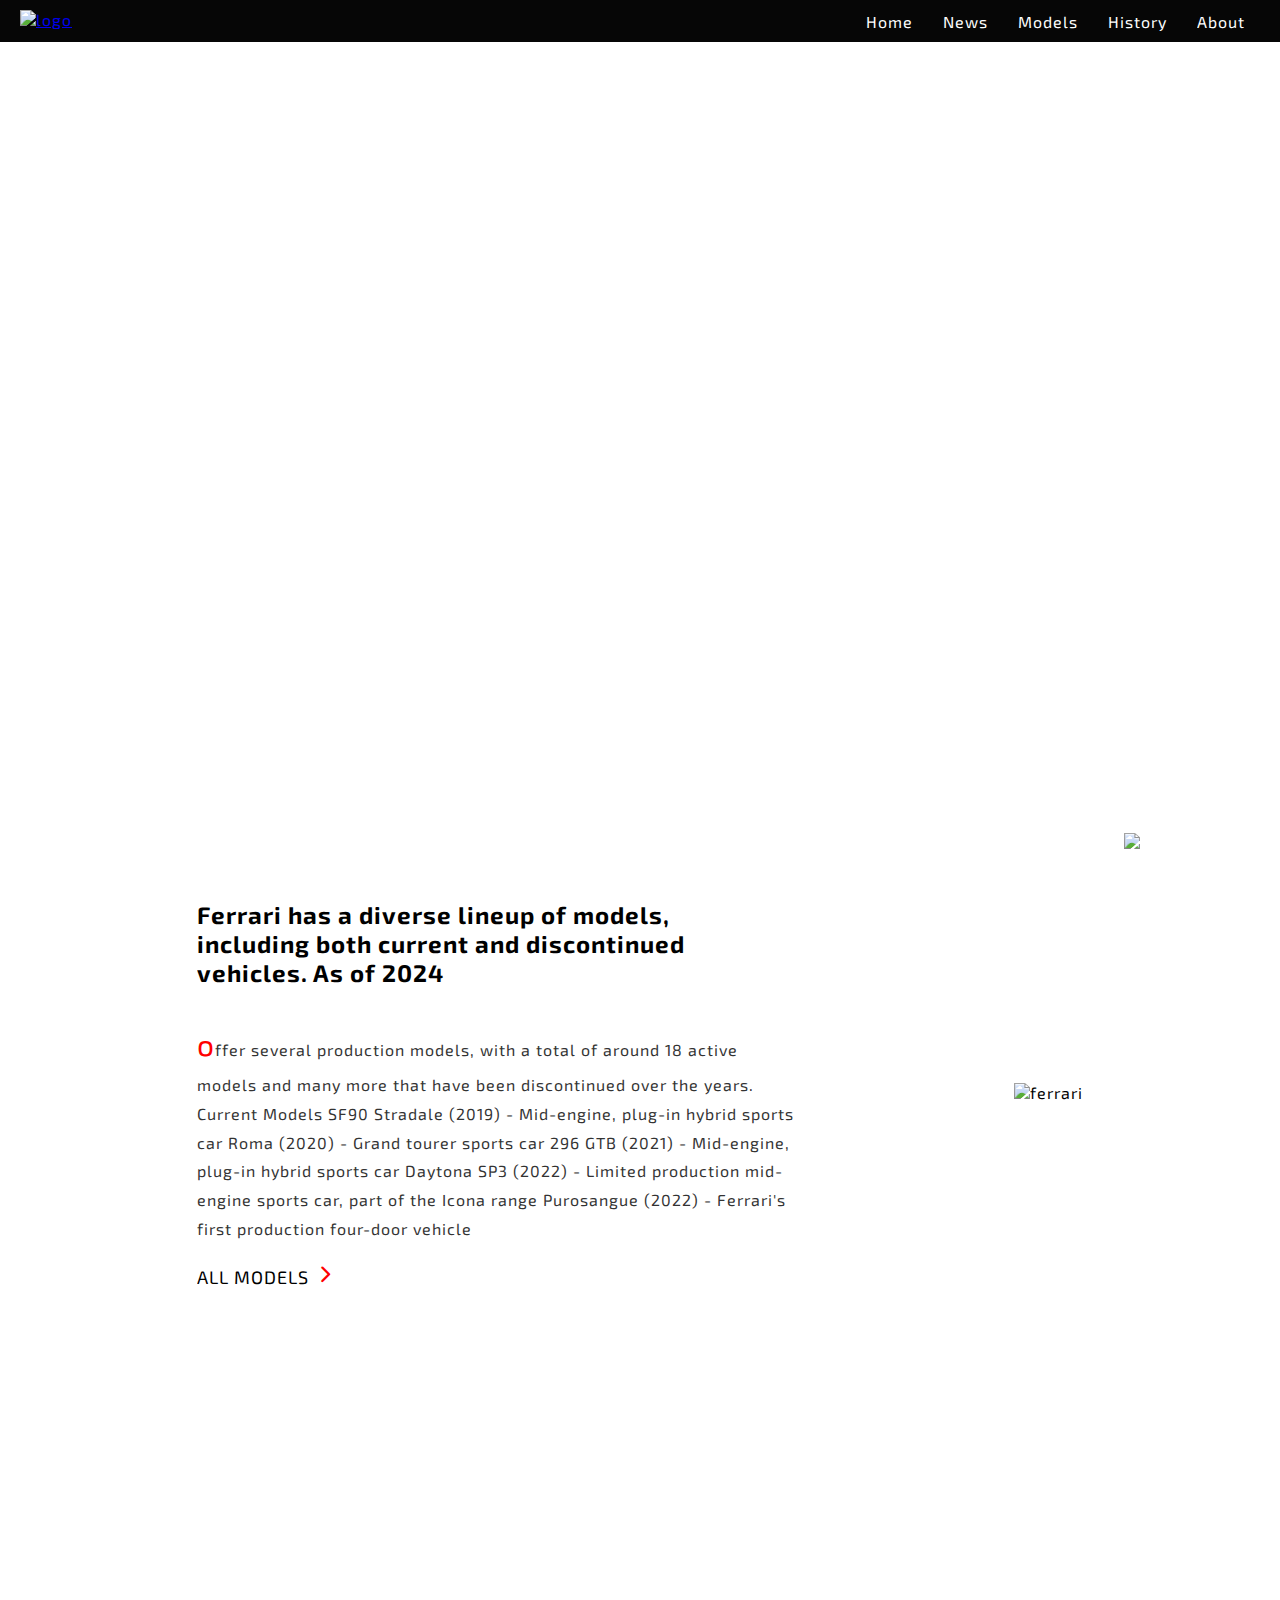
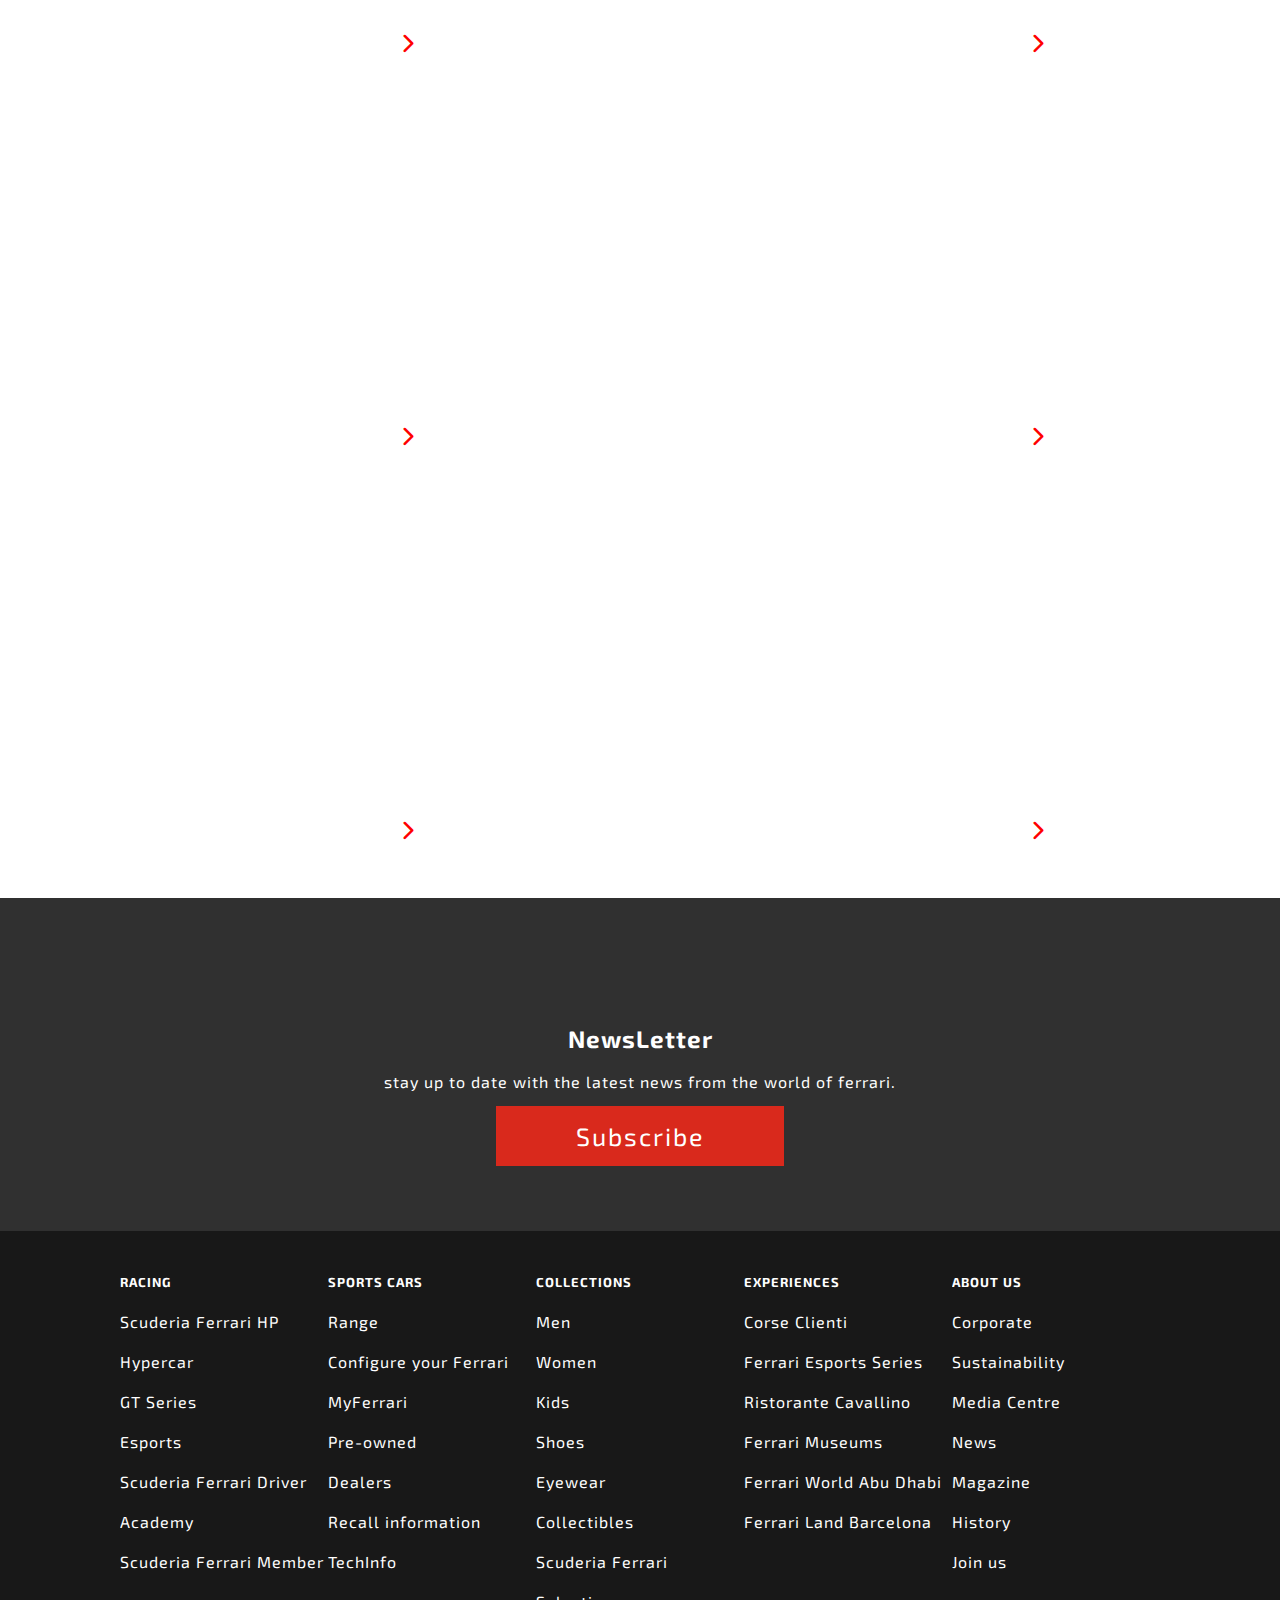
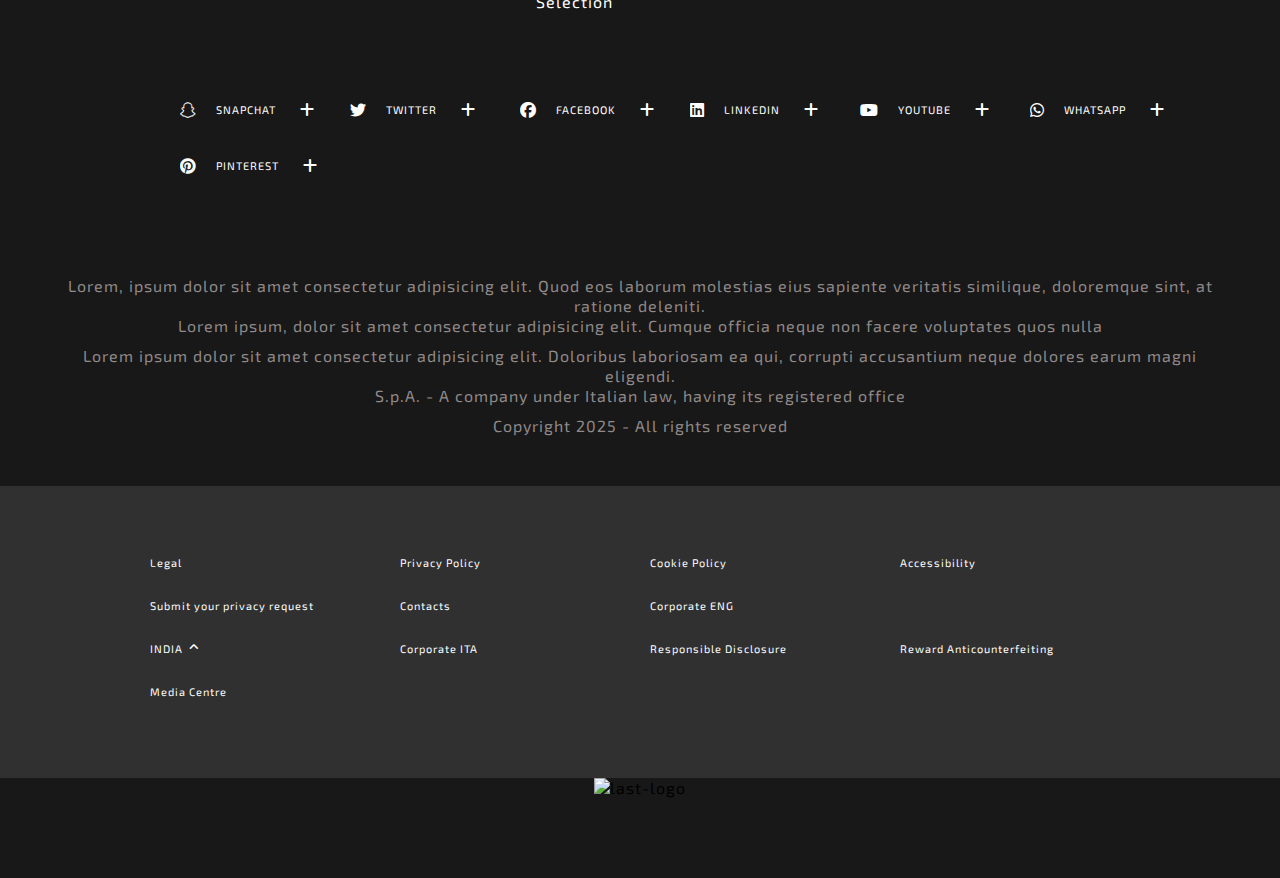
==== index.html @ 7835f93d "Add files via upload" ====
<!DOCTYPE html>
<html lang="en">

<head>
    <meta charset="UTF-8">
    <meta name="viewport" content="width=device-width, initial-scale=1.0">
    <title>Official ferrari Webside</title>

    <link rel="icon" href="images & logo /ferrari.png" type="image/x-icon" />

    <link rel="stylesheet" href="main.css">


    <!-- fonts  links-->

    <link rel="preconnect" href="https://fonts.googleapis.com">
    <link rel="preconnect" href="https://fonts.gstatic.com" crossorigin>
    <link href="https://fonts.googleapis.com/css2?family=Exo+2:ital,wght@0,100..900;1,100..900&display=swap"
        rel="stylesheet">

    <!-- font awsome cdn -->

    <link rel="stylesheet" href="https://cdnjs.cloudflare.com/ajax/libs/font-awesome/6.7.2/css/all.min.css"
        integrity="sha512-Evv84Mr4kqVGRNSgIGL/F/aIDqQb7xQ2vcrdIwxfjThSH8CSR7PBEakCr51Ck+w+/U6swU2Im1vVX0SVk9ABhg=="
        crossorigin="anonymous" referrerpolicy="no-referrer" />


</head>

<body>




    <nav class="navbar">
        <a href="index.html" class="logo"><img src="./images & logo /ferrari.png" height="70px" alt="logo"></a>
        
        <!-- Checkbox for toggle -->
        <input type="checkbox" id="menu-toggle" class="menu-toggle">
        <label for="menu-toggle" class="menu-icon">&#9776;</label>
        <ul class="nav-links">
            <li><a href="index.html">Home</a></li>
            <li><a href="news.html">News</a></li>
            <li><a href="models.html">Models</a></li>
            <li><a href="History.html">History</a></li>
            <li><a href="about.html">About</a></li>

        </ul>
    </nav>








    <header>
        <video autoplay muted loop id="background-video">
            <source src="./images & logo /background-ferrari-video.mp4">
        </video>

        <section class="herosection">
            <div class="content">
                <p id="upper">UNLEASH THE BEAST</p>
                <h1>IGNITE YOUR PASSION</h1>
                <p id="lower">DISCOVER THE WORLD OF SPORTS CARS &nbsp;<a href="#">
                        <i class="fa-solid fa-chevron-right fa-fade herosection-main-icon "></i>
                    </a></p>
            </div>

            <div class="div-person">
                <a href="#"><img src="./images & logo /up-arrow.png" height="50px" alt="up-arrow"></a>
            </div>

        </section>

        </div>
    </header>








    <!-- section 2 ------------------------>

    <div class="section-2">
        <div class="sec2-content">
            <h2 class="heading">
                Ferrari has a diverse lineup of models,<br> including both current and discontinued vehicles. As of 2024
            </h2>

            <p class="pera">
                offer several production models, with a total of around 18 active models and many more that have been
                discontinued over the years. Current Models

                SF90 Stradale (2019) - Mid-engine, plug-in hybrid sports car
                Roma (2020) - Grand tourer sports car
                296 GTB (2021) - Mid-engine, plug-in hybrid sports car
                Daytona SP3 (2022) - Limited production mid-engine sports car, part of the Icona range
                Purosangue (2022) - Ferrari's first production four-door vehicle
            </p>




            <p id="sec2-pera-link">
                <br>
                ALL MODELS &nbsp;<a href="models.html"><i
                        class="fa-solid fa-chevron-right fa-fade herosection-main-icon"></i></a>
            </p>
        </div>

        <div class="sec2-img">
            <img src="https://www.mycarpaint.net/wp-content/uploads/Ferrari-SF90-Stradale.jpg" alt="ferrari">
        </div>
    </div>


    <!-- /* section 3 ---------------------------- */ -->


    <section class="sec-3">
        <div class="sec-3-div-1">
            <div class="sec-3-inner-content">
                <p id="sec-3-upper">#FERRARI'S SF90</p>
                <h1>SF 90 STRADALE 2023</h1>
                <p id="sec-3-lower">EXPLORE MORE &nbsp;<a href="#"> <i
                            class="fa-solid fa-chevron-right fa-fade herosection-main-icon"></i></a></p>
            </div>
        </div>
        <div class="sec-3-div-2">
            <div class="sec-3-inner-content">
                <p id="sec-3-upper">#812 COMPETIZIONE</p>
                <h1>FERRARI 812 COMPETIZIONE</h1>
                <p id="sec-3-lower">EXPLORE MORE &nbsp;<a href="#"> <i
                            class="fa-solid fa-chevron-right fa-fade herosection-main-icon"></i></a></p>
            </div>
        </div>
        <div class="sec-3-div-3">
            <div class="sec-3-inner-content">
                <p id="sec-3-upper">#MAGAZINE</p>
                <h1>CELEBRATING THE GTO</h1>
                <p id="sec-3-lower">EXPLORE MORE &nbsp;<a href="#"> <i
                            class="fa-solid fa-chevron-right fa-fade herosection-main-icon"></i></a></p>
            </div>
        </div>
        <div class="sec-3-div-4">
            <div class="sec-3-inner-content">
                <p id="sec-3-upper">#FERRARI'S NEW FORMULA</p>
                <h1>SCUDERIA FERRARI FORMULA 1</h1>
                <p id="sec-3-lower">EXPLORE MORE &nbsp;<a href="#"> <i
                            class="fa-solid fa-chevron-right fa-fade herosection-main-icon"></i></a></p>
            </div>
        </div>
        <div class="sec-3-div-5">
            <div class="sec-3-inner-content">
                <p id="sec-3-upper">#GROUPE CHARLES POZZI</p>
                <h1>FERRARI 296 GTB</h1>
                <p id="sec-3-lower">EXPLORE MORE &nbsp;<a href="#"> <i
                            class="fa-solid fa-chevron-right fa-fade herosection-main-icon"></i></a></p>
            </div>
        </div>
        <div class="sec-3-div-6">
            <div class="sec-3-inner-content">
                <p id="sec-3-upper">#812 ARTARMON</p>
                <h1>812 FERRARI'S ARTARMON</h1>
                <p id="sec-3-lower">EXPLORE MORE &nbsp;<a href="#"> <i
                            class="fa-solid fa-chevron-right fa-fade herosection-main-icon"></i></a></p>
            </div>
        </div>
    </section>



    <!-- FOOTER ------------------------------------------------ -->


    <footer>

        <div class="subscribe">


            <br><br><br><br>
            <h2 class="NewsLetter">NewsLetter</h2><br>
            <p class="stayuptodate">stay up to date with the latest news from the world of ferrari.</p>
            <button class="subscribe-btn">Subscribe</button>



        </div>
        <!-- ------------------------------------ -->
        <div class="main-content">
            <div class="footer-div-1">
                <p><a class="footer-upper-font" href="#">RACING</a></p>
                <p><a href="#">Scuderia Ferrari HP</a></p>
                <p><a href="#">Hypercar</a></p>
                <p><a href="#">GT Series</a></p>
                <p><a href="#">Esports</a></p>
                <p><a href="#">Scuderia Ferrari Driver Academy</a></p>
                <p><a href="#">Scuderia Ferrari Member</a></p>
            </div>

            <div class="footer-div-2">
                <p><a class="footer-upper-font" href="#">SPORTS CARS</a></p>
                <p><a href="#">Range</a></p>
                <p><a href="#">Configure your Ferrari</a></p>
                <p><a href="#">MyFerrari</a></p>
                <p><a href="#">Pre-owned</a></p>
                <p><a href="#">Dealers</a></p>
                <p><a href="#">Recall information</a></p>
                <p><a href="#">TechInfo</a></p>
            </div>

            <div class="footer-div-3">
                <p><a class="footer-upper-font" href="#">COLLECTIONS</a></p>
                <p><a href="#">Men</a></p>
                <p><a href="#">Women</a></p>
                <p><a href="#">Kids</a></p>
                <p><a href="#">Shoes</a></p>
                <p><a href="#">Eyewear</a></p>
                <p><a href="#">Collectibles</a></p>
                <p><a href="#">Scuderia Ferrari Selection</a></p>
            </div>

            <div class="footer-div-4">
                <p><a class="footer-upper-font" href="#">EXPERIENCES</a></p>
                <p><a href="#">Corse Clienti</a></p>
                <p><a href="#">Ferrari Esports Series</a></p>
                <p><a href="#">Ristorante Cavallino</a></p>
                <p><a href="#">Ferrari Museums</a></p>
                <p><a href="#">Ferrari World Abu Dhabi</a></p>
                <p><a href="#">Ferrari Land Barcelona</a></p>
            </div>

            <div class="footer-div-5">
                <p><a class="footer-upper-font" href="#">ABOUT US</a></p>
                <p><a href="#">Corporate</a></p>
                <p><a href="#">Sustainability</a></p>
                <p><a href="#">Media Centre</a></p>
                <p><a href="#">News</a></p>
                <p><a href="#">Magazine</a></p>
                <p><a href="#">History</a></p>
                <p><a href="#">Join us</a></p>
            </div>



        </div>



        <div class="all-links">
            <div class="logo-content"><i class="fa-brands fa-snapchat"></i>&nbsp;&nbsp;&nbsp;SNAPCHAT
                &nbsp;&nbsp;&nbsp;&nbsp;&nbsp;&nbsp;&nbsp;<i class="fa-solid fa-plus"></i></div>
            <div class="logo-content"><i class="fa-brands fa-twitter"></i>&nbsp;&nbsp;&nbsp;TWITTER
                &nbsp;&nbsp;&nbsp;&nbsp;&nbsp;&nbsp;&nbsp;<i class="fa-solid fa-plus"></i></div>
            <div class="logo-content"><i class="fa-brands fa-facebook"></i>&nbsp;&nbsp;&nbsp;FACEBOOK
                &nbsp;&nbsp;&nbsp;&nbsp;&nbsp;&nbsp;&nbsp;<i class="fa-solid fa-plus"></i></div>
            <div class="logo-content"><i class="fa-brands fa-linkedin"></i>&nbsp;&nbsp;&nbsp;LINKEDIN
                &nbsp;&nbsp;&nbsp;&nbsp;&nbsp;&nbsp;&nbsp;<i class="fa-solid fa-plus"></i></div>
            <div class="logo-content"><i class="fa-brands fa-youtube"></i>&nbsp;&nbsp;&nbsp;YOUTUBE
                &nbsp;&nbsp;&nbsp;&nbsp;&nbsp;&nbsp;&nbsp;<i class="fa-solid fa-plus"></i></div>
            <div class="logo-content"><i class="fa-brands fa-whatsapp"></i>&nbsp;&nbsp;&nbsp;WHATSAPP
                &nbsp;&nbsp;&nbsp;&nbsp;&nbsp;&nbsp;&nbsp;<i class="fa-solid fa-plus"></i></div>
            <div class="logo-content"><i class="fa-brands fa-pinterest"></i>&nbsp;&nbsp;&nbsp;PINTEREST
                &nbsp;&nbsp;&nbsp;&nbsp;&nbsp;&nbsp;&nbsp;<i class="fa-solid fa-plus"></i></div>



        </div>



        <div class="random-text">

            <div class="inside-random">
                <p class="upper-random">Lorem, ipsum dolor sit amet consectetur adipisicing elit. Quod eos laborum
                    molestias eius sapiente veritatis similique, doloremque sint, at ratione deleniti.

                    <br>

                    Lorem ipsum, dolor sit amet consectetur adipisicing elit. Cumque officia neque non facere voluptates
                    quos nulla
                </p>

                <p class="middle-random">Lorem ipsum dolor sit amet consectetur adipisicing elit. Doloribus laboriosam
                    ea qui, corrupti accusantium neque dolores earum magni eligendi.<br>
                    S.p.A. - A company under Italian law, having its registered office </p>

                <p class="lower-random">Copyright 2025 - All rights reserved</p>


            </div>
        </div>


        <div class="legal-things">



            <div class="legal-content">
                <div>Legal</div>
                <div>Privacy Policy</div>
                <div>Cookie Policy</div>
                <div>Accessibility</div>
                <div>Submit your privacy request</div>
                <div>Contacts</div>
                <div>Corporate ENG</div>
                <div></div>
                <div>INDIA &nbsp;<i class="fa-solid fa-angle-up"></i></div>
                <div>Corporate ITA</div>
                <div>Responsible Disclosure</div>
                <div>Reward Anticounterfeiting</div>
                <div>Media Centre</div>

            </div>
        </div>

        <div class="logo-end"><img src="./images & logo /ferrari.png" height="100px" alt="last-logo"></div>

    </footer>





</body>

</html>
---- main.css ----
/* -------------------- */

* {
  margin: 0;
  padding: 0;

  letter-spacing: 1px;

  font-family: "Exo 2", serif;

  font-optical-sizing: auto;

  /* font-size: 11px; */
  font-stretch: ultra-condensed;

  overflow-x: hidden;
  box-sizing: border-box;

}

html{
  scroll-behavior: smooth;
 
}

/* person div */
.div-person{
  position: fixed;
  right: 5%;
  bottom: 5%;
  z-index: 2;

}

/* nav ----------------------------------------*/


        

/* Navbar container */
.navbar {
  display: flex;
  justify-content: space-between;
  align-items: center;
  background-color: #060606;
  padding: 10px 20px;
  position: fixed;
  top: 0;
  width: 100%;
  z-index: 2;
}


.navbar .logo img {
  height: 70px;
}


.navbar .nav-links {
  list-style: none;
  margin: 0;
  padding: 0;
  display: flex;
}

/* Links */
.navbar .nav-links li {
  margin: 0 15px;
}

.navbar .nav-links li a {
  color: white;
  text-decoration: none;
  font-size: 16px;
  transition: color 0.3s;
}

.navbar .nav-links li a:hover {
  color: #ff9800;
}

/* Menu toggle icon (hidden by default) */
.menu-icon {
  display: none;
  font-size: 24px;
  color: white;
  cursor: pointer;
}

/* Hidden checkbox for toggle */
.menu-toggle {
  display: none;
}

/* Mobile view */
@media (max-width: 768px) {
  .navbar .nav-links {
      /* flex-direction: column; */
      display: none;
      background-color: #000000;
      position: absolute;
      top: 60px;
      right: 0;
      width: 100%;
      padding: 10px 0;
      
  }
    .menu-toggle:checked~ .nav-links{
      display: block;
      padding: 20px;
    }
    .menu-toggle:checked~ .nav-links  li{
      padding-bottom: 20px;
    }
   
    

  .menu-icon {
      display: block;
  }
}
  

/* ---------------header--------------- */

         /* video styling */
         #background-video {
          position: absolute;
          top: 0;
          left: 0;
          width: 100%;
          height: 100%; /* Ensures it covers the entire screen */
          object-fit: cover;
          z-index: -1;
      }

      
      .herosection {
          display: flex;
          justify-content: center;
          align-items: end;
          text-align: center;
          color: white;
          height: 90vh; 
          padding: 0 20px;

      }

      .herosection .content {
          max-width: 800px;
          margin-bottom: 40px;
      }

      .herosection #upper {
          font-size: 18px;
          letter-spacing: 2px;
          margin-bottom: 10px;
      }

      .herosection h1 {
          font-size: 48px;
          margin: 10px 0;
      }

      .herosection #lower {
          font-size: 16px;
          margin-top: 10px;
      }

      .herosection a {
          color: white;
          text-decoration: none;
      }

      .herosection .fa-chevron-right {
          font-size: 20px;
      }


      .content-section {
          padding: 50px;
          text-align: center;
          

          background: #f4f4f4;
      }


      @media (max-width: 768px) {
          .herosection #upper {
              font-size: 14px;
          }

          .herosection h1 {
              font-size: 32px;
          }

          .herosection #lower {
              font-size: 14px;
          }

          .herosection .fa-chevron-right {
              font-size: 16px;
          }

          .content-section {
              padding: 30px;
          }
      }

      @media (max-width: 480px) {
          .herosection h1 {
              font-size: 24px;
          }

          .herosection #upper {
              font-size: 12px;
          }

          .herosection #lower {
              font-size: 12px;
          }

          .herosection .fa-chevron-right {
              font-size: 14px;
          }

          .content-section {
              padding: 20px;
          }
     
        }

/* section 2 ----------––------------------------------------ */

/* General Styling */
.section-2 {
  display: flex;
  flex-wrap: wrap-reverse;
  justify-content: space-evenly;
  align-items: center;
  margin-top: 90px;
  margin-bottom: 10px;
}

.sec2-content {
  max-width: 600px; 
  margin-right: 20px;
  
}

.sec2-content .heading {
  font-weight: 700;
  font-size: 24px; 
  padding-bottom: 30px;
}

.sec2-content .pera {
  line-height: 1.8; 
  font-size: 16px; 
  color: #333; 
}


.sec2-content .pera::first-letter {
  color: red;
  font-size: 30px;
}

/* Link Styling */
#sec2-pera-link {
  font-size: 18px;
}

#sec2-pera-link a {
  text-decoration: none;
  color: #ff0000; 
}

#sec2-pera-link a .fa-chevron-right {
  font-size: 18px;
  transition: transform 0.3s;
}

#sec2-pera-link a:hover .fa-chevron-right {
  transform: translateX(5px);
}

/* Image Styling */
.sec2-img img {
  width: 100%;
  max-height: 600px;
  object-fit: cover;
}

@media (max-width: 768px) {
  .section-2 {
      flex-direction: column;
      text-align: center;
  }

  .sec2-content .heading {
      font-size: 22px; 
  }

  .sec2-content .pera {
      font-size: 14px; 
  }

  .sec2-img img {
    margin: 20px;
      max-height: 400px;
  }
}

@media (max-width: 480px) {
  .sec2-content .heading {
      font-size: 20px;
  }

  .sec2-content .pera {
      font-size: 12px; 
  }

  #sec2-pera-link {
      font-size: 16px;
  }

  .sec2-img img {
      max-height: 300px; 
  }
}


/* section 3 ----------––-------------------------------- */

.sec-3 {
  display: grid;
  background-color: white;
  height: 1200px;
  grid-template-columns: 1fr 1fr;
  grid-template-rows: auto;
  gap: 20px;
  color: white;
  padding: 20px;
}

.sec-3-inner-content p a {
  color: red;
  text-decoration: none;
}

.sec-3-div-1, .sec-3-div-2, .sec-3-div-3, .sec-3-div-4, .sec-3-div-5, .sec-3-div-6 {
  background-size: cover;
  background-position: center;
  display: flex;
  justify-content: center;
  align-items: end;
  text-align: center;
  padding: 20px;
  border-radius: 8px;
  transition: transform 0.3s ease;
}

.sec-3-inner-content {
  display: flex;
  flex-direction: column;
  align-items: center;
  text-align: center;
}

.sec-3-inner-content p, h1 {
  line-height: 50px;
  font-size: 20px;
}

.sec-3-inner-content h1 {
  font-size: 30px;
}

/* Background images */

.sec-3-div-1 {
    background-image: url('https://i.pinimg.com/736x/a6/9c/7f/a69c7f862c1e60c44b768a3c7afb8dac.jpg'); 
  }
  
  .sec-3-div-2 {
      background-image: url('https://images.unsplash.com/photo-1672598593564-dea0a73a09d5?fm=jpg&q=60&w=3000&ixlib=rb-4.0.3&ixid=M3wxMjA3fDB8MHxzZWFyY2h8M3x8ZmVycmFyaSUyMGNhcnxlbnwwfHwwfHx8MA%3D%3D'); 
  }
  
  .sec-3-div-3 {
      background-image: url('https://media.cnn.com/api/v1/images/stellar/prod/200918141328-01-ferrari-f8-spider.jpg?q=w_1110,c_fill'); 
  }
  
  .sec-3-div-4 {
      background-image: url('https://assets.bwbx.io/images/users/iqjWHBFdfxIU/i70.Jgjzx_Dc/v1/-1x-1.webp'); 
  }
  
  .sec-3-div-5 {
      background-image: url('https://www.shutterstock.com/image-photo/16-charles-leclerc-scuderia-ferrari-260nw-2494443799.jpg'); 
  }
  
  .sec-3-div-6 {
      background-image: url('https://www.carandbike.com/_next/image?url=https%3A%2F%2Fimages.carandbike.com%2Fcar-images%2Fbig%2Fferrari%2Fportofino%2Fferrari-portofino.jpg%3Fv%3D30&w=3840&q=75'); 
  }
  
.sec-3-div-1:hover, .sec-3-div-2:hover, .sec-3-div-3:hover, .sec-3-div-4:hover, .sec-3-div-5:hover, .sec-3-div-6:hover {
  transform: scale(1.05);
}


@media (max-width: 768px) {
  .sec-3 {
      grid-template-columns: 1fr;
      grid-template-rows: auto auto auto auto auto auto;
      gap: 15px;
  }

  .sec-3-inner-content h1 {
      font-size: 24px;
  }

  .sec-3-inner-content p {
      font-size: 14px;
  }
}

@media (max-width: 480px) {
  .sec-3-inner-content h1 {
      font-size: 20px;
  }

  .sec-3-inner-content p {
      font-size: 12px;
  }
}




/* <!-- FOOTER ------------------------------- --> */
footer {
  display: grid;
  grid-template-rows: auto auto auto auto auto auto;
  background-color: #181818;
}

/* Subscribe Section */
.subscribe {
  text-align: center;
  background-color: #303030;
  color: white;
  padding: 50px 0;
}

.subscribe-btn {
  padding: 15px 80px;
 
  margin-top: 15px;
  margin-bottom: 15px;

  background-color: rgb(217, 41, 28);
  color: white;
  font-size: 25px;
  border: none;
  letter-spacing: 2px;
  cursor: pointer;
}

/* Main Content - Footer Links */

.main-content {
  display: grid;
  grid-template-columns: repeat(5, 1fr);
  padding: 30px 120px;
  background-color: #181818;
  color: white;
}
/* ------------------------- */

/* main content - footer links */
.main-content {
  display: grid;
  grid-template-columns: repeat(5, 1fr);
  padding: 30px 120px;
  background-color: #181818;
  color: white;
}

.main-content div {
  line-height: 40px;
}

.main-content div p a {
  text-decoration: none;
  color: white;
  transition: color 0.3s ease;
}

.main-content div p a:hover {
  color: rgb(217, 41, 28); 
}

.footer-upper-font {
  font-size: 13px;
  font-weight: bold;
}

@media (max-width: 768px) {
  .main-content {
    grid-template-columns: 1fr; 
    padding: 20px; 
  }

  .main-content div {
    margin-bottom: 30px; 
  }

  .main-content div p a {
    font-size: 16px; 
  }
}

/* ------------------------------------------------------ */


/* all links Section */
/* all links ------- Footer --------Social Links */
.all-links {
  display: grid;
  grid-template-columns: repeat(6, 1fr);
  gap: 20px; 
  padding: 32px;
  padding-top: 50px;
  padding-left: 180px;
  padding-right: 100px;
  background-color: #181818;
  color: white;
  font-size: 11px;
}

.all-links div {
  border: none;
  padding-bottom: 20px;
  display: flex;
  align-items: center; 
}

.all-links div i {
  font-size: 16px;
  margin-right: 10px; 
}


@media (max-width: 768px) {
  .all-links {
    grid-template-columns: 1fr 1fr; 
    padding: 20px;
    padding-left: 40px;
    padding-right: 40px;
  }

  .all-links div {
    margin-bottom: 15px; 
  }

  .all-links div i {
    font-size: 18px;
  }

  .all-links div {
    font-size: 14px; 
  }
}

/* Random Text Section */
.random-text {
  padding: 50px;
  background-color: #181818;
  color: rgb(145, 138, 138);
  text-align: center;
}

.inside-random p {
  line-height: 20px;
}

.upper-random {
  padding-bottom: 10px;
}

.middle-random {
  padding-bottom: 10px;
}



/* Legal Section------------------------------------------ */
.legal-things .legal-content {
  display: grid;
  grid-template-columns: repeat(4, 1fr);
  padding: 60px 140px;
  background-color: #303030;
  color: white;
}

.legal-things .legal-content div {
  font-size: 11px;
  margin-bottom: 10px;
  padding: 10px;
}


.logo-end {
  display: flex;
  justify-content: center;
  align-items: center;
  background-color: #181818;
  overflow: hidden;
}

.logo-end img {
  height: 100px;
}


@media (max-width: 768px) {
  .legal-things .legal-content {
    grid-template-columns: repeat(2, 1fr); 
    padding: 30px 20px; 
  }

  .legal-things .legal-content div {
    font-size: 14px; 
    padding: 8px;
  }

  .logo-end img {
    height: 80px; 
  }
}

@media (max-width: 480px) {
  .legal-things .legal-content {
    grid-template-columns: 1fr; 
    padding: 20px 10px; 
  }

  .legal-things .legal-content div {
    font-size: 12px;
    padding: 6px; 
  }

  .logo-end img {
    height: 60px; 
  }
}


.logo-end img {
  height: 100px;
}


/* -------------history.html ------------------------- */


.his-content h1 {
  color: rgb(152, 9, 9);
  font-size: 36px;
}
.his-content  h2 {
  color: black;
  font-size: 30px;
}
.his-content  h3 {
  color: black;
  font-size: 24px;
}
.his-content  p {
  font-size: 16px;
  color: rgb(49, 49, 49);
}
.his-content {
  max-width: 1100px;
  margin: 0 auto;

  margin-top: 200px;
  margin-bottom: 200px;
  
  background-color: #ffffff;
  padding: 20px;
  border-radius: 10px;
  box-shadow: 0 0 10px rgba(0, 0, 0, 0.183);
}

@media (max-width: 1200px){

  .his-content{
  
      margin-left: 30px ;
      margin-right: 30px;
    }
  }

/* ------------------news page h  ------------------- */
.news {
  display: grid;
  background-color: white;
  grid-template-columns: repeat(3, 1fr); 
  grid-template-rows: auto;
  gap: 20px;
  color: rgb(3, 2, 2);
  padding: 40px;
  background-color: rgb(255, 255, 255);
  height: auto;
}

.news-img-1, .news-img-2, .news-img-3, .news-img-4, .news-img-5, .news-img-6, .news-img-7, .news-img-8, .news-img-9, .news-img-10, .news-img-11, .news-img-12 {
  background-size: cover;
  background-position: center;
  height: 200px;
  margin: 10px;
  border-radius: 8px;
}

.news-block {
  height: 400px;
  width: 100%;
  overflow: hidden;
  border-radius: 8px;
}



/* background imges link */

.news-img-1 { 
  background-image: url('https://encrypted-tbn0.gstatic.com/images?q=tbn:ANd9GcSFCoUyRJkOa1d5j2CLx2jIIlVhckUdzZxx_JtQqGaW3VxN4MH0VK3jgrTwJiZn4O2Apcg&usqp=CAU'); 
}


.news-img-2 { 
  background-image: url('https://www.reuters.com/resizer/v2/5DQY6OO7C5PIPJGT3ZYLQJFDPQ.jpg?auth=cb8d3d37dfbab5830783774173d2069698c8f3032e39bc61e347615f105aeac5&width=3637&quality=80'); 
}


.news-img-3 { 
  background-image: url('https://encrypted-tbn0.gstatic.com/images?q=tbn:ANd9GcSPL1-j1tAvfpMmUdGVelwC0EpVP7XZo3agsQ&s'); 
}


.news-img-4 { 
  background-image: url('https://d2n9h2wits23hf.cloudfront.net/image/v1/static/6057949432001/8e261fbd-c857-4f21-bf08-4f57c97356ca/05a31e18-65de-4588-af0b-c7201b81bd6f/432x243/match/image.jpg'); 
}


.news-img-5 { 
  background-image: url('https://cdn.ferrari.com/cms/network/media/img/resize/663e0a4ca2a99900110ac425-ferrari-esports-scuderia-team-constructor-title-2024-news-ed--desk?width=830&height=0'); 
}


.news-img-6 { 
  background-image: url('https://www.si.com/.image/c_fill,w_720,ar_16:9,f_auto,q_auto,g_auto/MjAyMjcyNjU4NjczMzc4Mzcy/f_hs3o4xqaap7qa.jpg'); 
}


.news-img-7 { 
  background-image: url('https://encrypted-tbn0.gstatic.com/images?q=tbn:ANd9GcRqNBZdiPJKKyHGpztPxt5SbHOU8vgVkamN3w&s'); 
}


.news-img-8 { 
  background-image: url('https://bna-media.s3-eu-west-1.amazonaws.com/Media/Images/News/Sports-News/Screenshot%202023-02-14%20222441-ece6babe-eb76-499f-97c0-c209e5fc2626.jpeg'); 
}


.news-img-9 { 
  background-image: url('https://image-cdn.essentiallysports.com/wp-content/uploads/20200321001647/ferrari-laferrari-finished-cars-wide.jpg?width=600'); 
}


.news-img-10 { 
  background-image: url('https://media.istockphoto.com/id/1210172689/photo/view-of-the-scuderia-ferrari-sign-at-the-entrance-of-the-ferrari-formula-1-department-in.jpg?s=612x612&w=0&k=20&c=tgGeIyEO67Z6QN8nP58LnVYZCHuTMJiuFfjiQQCO_NE='); 
}


.news-img-11 { 
  background-image: url('https://i.ytimg.com/vi/bLfFITaKirU/hqdefault.jpg'); 
}


.news-img-12 { 
  background-image: url('https://hips.hearstapps.com/hmg-prod/images/the-ferrari-team-applaud-as-sebastian-vettel-of-germany-news-photo-1607985372.?crop=1xw:0.82581xh;center,top&resize=1200:*'); 
}


@media (min-width: 768px) {
  .news {
    grid-template-columns: repeat(3, 1fr); 
    grid-template-rows: auto;
    gap: 20px;
    padding: 40px;
  }

  .news-img-1, .news-img-2, .news-img-3, .news-img-4, .news-img-5, .news-img-6 {
    height: 200px;
  }
}


@media (max-width: 767px) {
  .news {
    grid-template-columns: repeat(2, 1fr); 
    grid-template-rows: auto;
    gap: 15px;
    padding: 20px;
  }

  .news-img-1, .news-img-2, .news-img-3, .news-img-4, .news-img-5, .news-img-6 {
    height: 180px;
  }

  .news-block {
    height: 350px;
    width: 100%;
  }
}


@media (max-width: 480px) {
  .news {
    grid-template-columns: 1fr; 
    grid-template-rows: auto;
    gap: 10px;
    padding: 10px;
  
  }

  .news-img-1, .news-img-2, .news-img-3, .news-img-4, .news-img-5, .news-img-6 {
    height: 150px;
  }

  .news-block {
    height: 300px;
    width: 100%;
  }
}


.news-h1{
  text-align: center;
  font-size: 50px;
  margin: 20px;
}
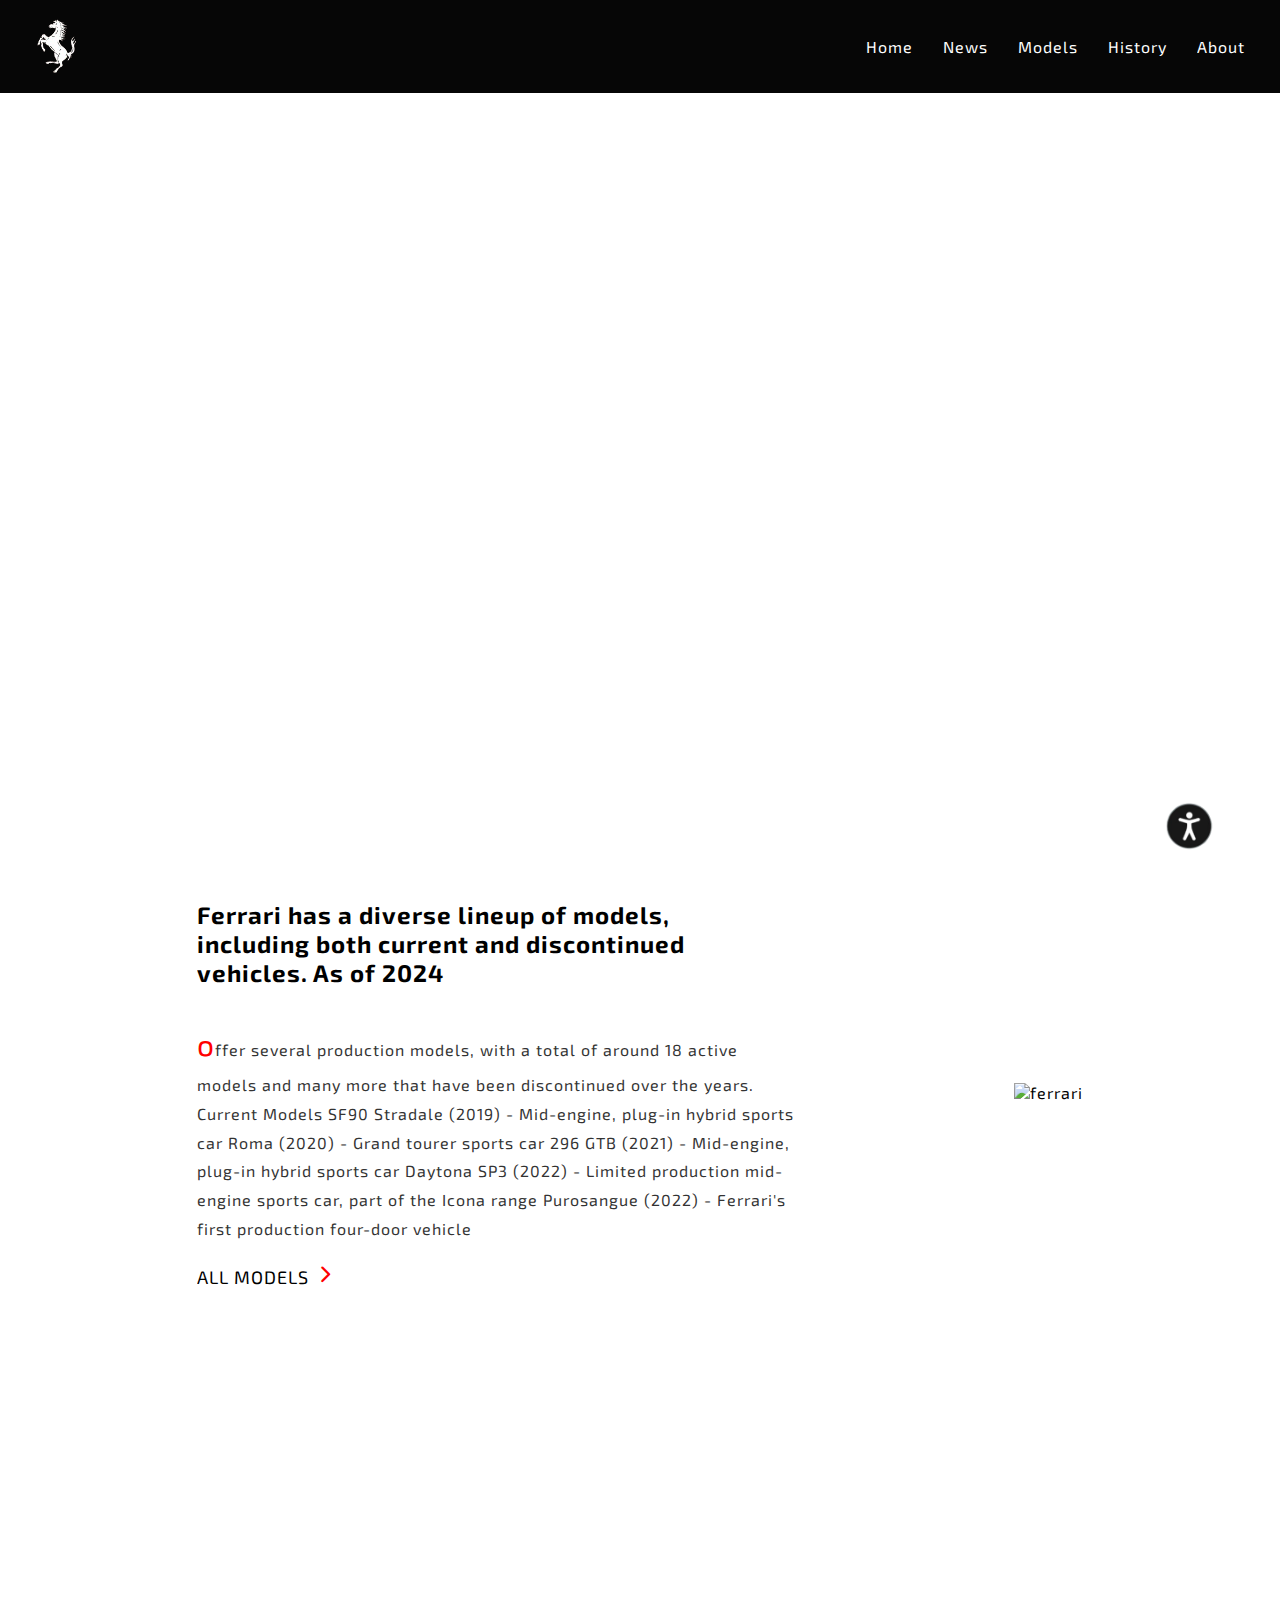
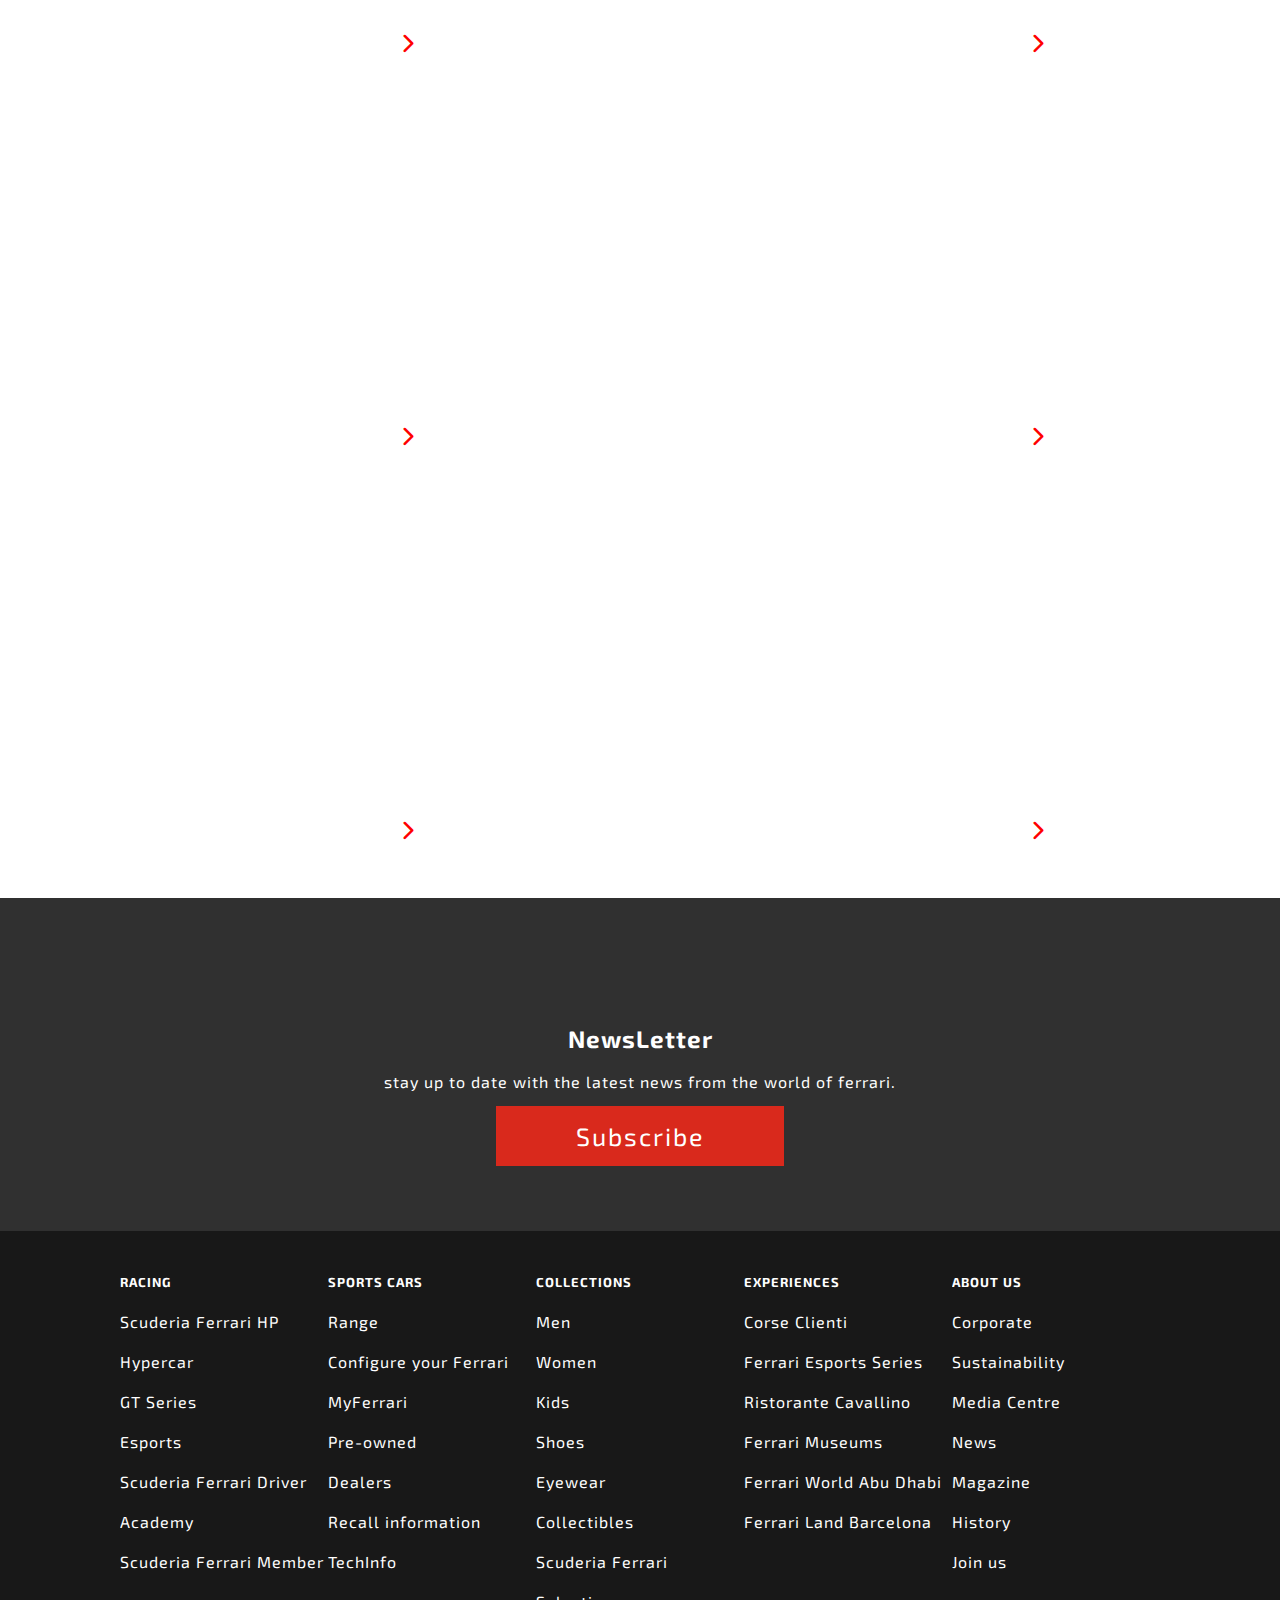
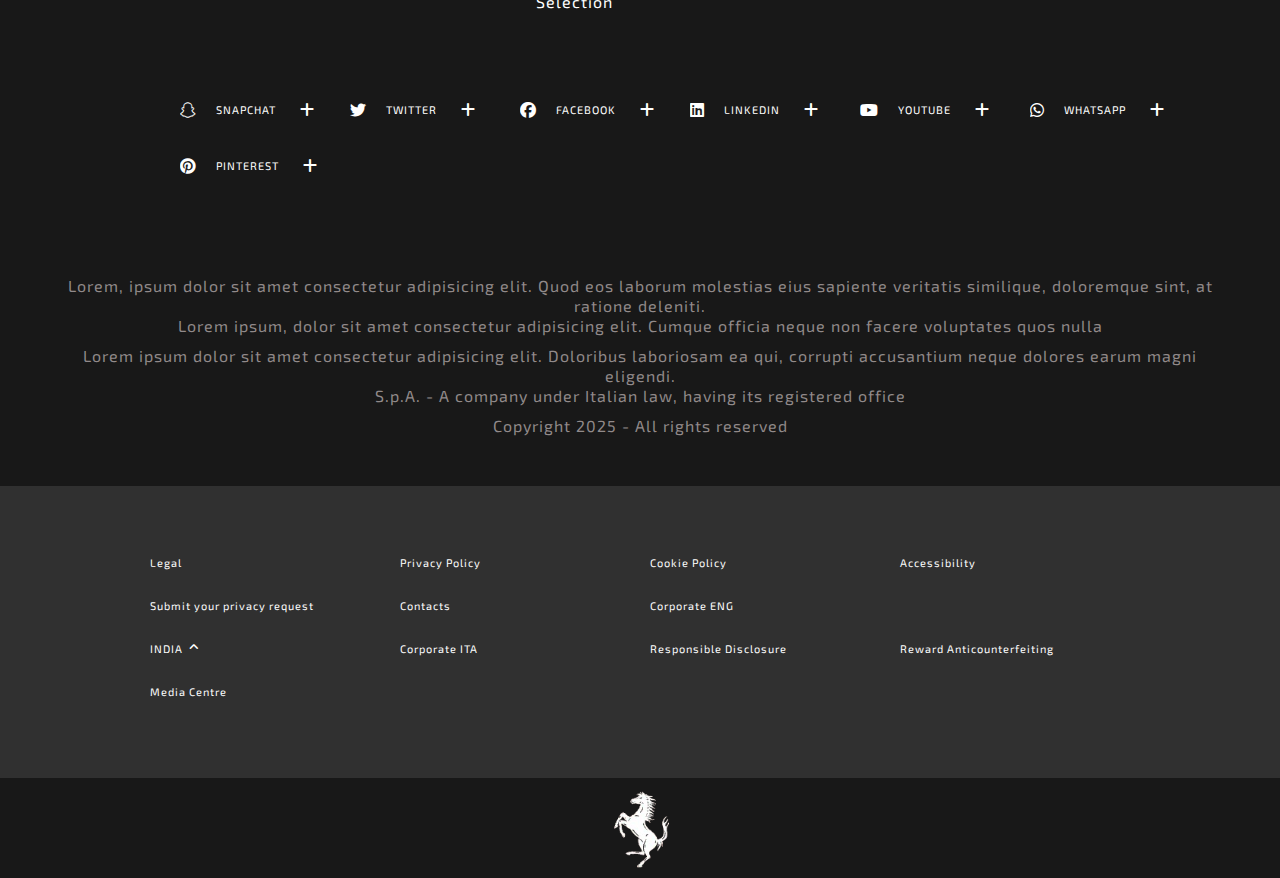
==== commit 6a6416de: "linkk changes" ====
--- a/index.html
+++ b/index.html
@@ -6,7 +6,7 @@
     <meta name="viewport" content="width=device-width, initial-scale=1.0">
     <title>Official ferrari Webside</title>
 
-    <link rel="icon" href="images & logo /ferrari.png" type="image/x-icon" />
+    <link rel="icon" href="./images & logo/ferrari.png" type="image/x-icon" />
 
     <link rel="stylesheet" href="main.css">
 
@@ -33,7 +33,7 @@
 
 
     <nav class="navbar">
-        <a href="index.html" class="logo"><img src="./images & logo /ferrari.png" height="70px" alt="logo"></a>
+        <a href="index.html" class="logo"><img src="./images & logo/ferrari.png" height="70px" alt="logo"></a>
         
         <!-- Checkbox for toggle -->
         <input type="checkbox" id="menu-toggle" class="menu-toggle">
@@ -57,7 +57,7 @@
 
     <header>
         <video autoplay muted loop id="background-video">
-            <source src="./images & logo /background-ferrari-video.mp4">
+            <source src="./images & logo/background-ferrari-video.mp4">
         </video>
 
         <section class="herosection">
@@ -70,7 +70,7 @@
             </div>
 
             <div class="div-person">
-                <a href="#"><img src="./images & logo /up-arrow.png" height="50px" alt="up-arrow"></a>
+                <a href="#"><img src="./images & logo/up-arrow.png" height="50px" alt="up-arrow"></a>
             </div>
 
         </section>
@@ -320,7 +320,7 @@
             </div>
         </div>
 
-        <div class="logo-end"><img src="./images & logo /ferrari.png" height="100px" alt="last-logo"></div>
+        <div class="logo-end"><img src="./images & logo/ferrari.png" height="100px" alt="last-logo"></div>
 
     </footer>
 
